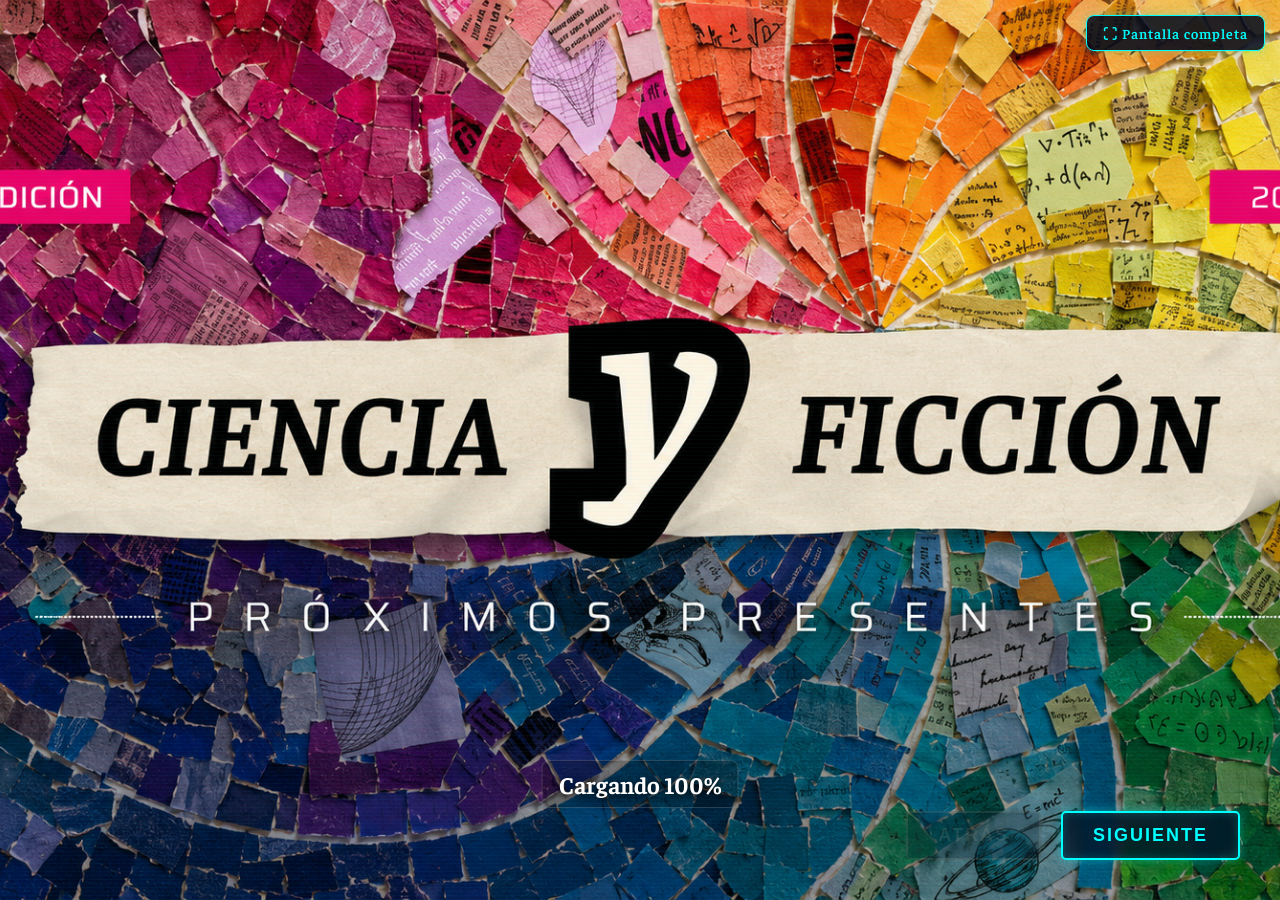
==== desktop.html @ e2fabf8a "Improve timer labels and resize posta signs" ====
﻿<!DOCTYPE html>
<html lang="es">
<head>
    <meta charset="UTF-8">
    <meta name="viewport" content="width=device-width, initial-scale=1.0">
    <title>EL CAMINO DE LA INVESTIGACIÓN — ESCRITORIO</title>
    <link rel="preconnect" href="https://unpkg.com" crossorigin>
    <link rel="preconnect" href="https://cdnjs.cloudflare.com" crossorigin>
    <link rel="preconnect" href="https://server.arcgisonline.com" crossorigin>
    <link rel="stylesheet" href="style.css?v=38">
    <link rel="preload" as="image" href="CIENCIA Y FICCION.png" fetchpriority="high">
    <link rel="preload" as="image" href="EL CAMINO DE LA INVESTIGACION-TITULO.png">
    <link rel="preload" as="image" href="ASPAS FERIA.svg">
    <link rel="preload" as="image" href="colectivo_animado.gif">
    <link rel="preload" as="image" href="assets/feria-fondo.jpg">
    <link rel="preload" as="image" href="assets/posta2-slides/slide-01.webp">
    <link rel="prefetch" as="image" href="tren_animado.gif">
    <link rel="prefetch" as="image" href="posta2.gif">
    <link rel="preload" as="fetch" href="SAN MARTIN LOCALIDADES.geojson" crossorigin>
    <link href="https://unpkg.com/maplibre-gl@4.7.1/dist/maplibre-gl.css" rel="stylesheet" />
</head>
<body>
    <div id="screen-1" class="screen active"><div class="sci-fi-container"><img src="CIENCIA Y FICCION.png" alt="Ciencia y Ficción" class="cover-image sci-fi-glow"><div class="hologram-overlay"></div><div id="preload-status" class="preload-status">Cargando 0%</div></div><div class="nav-controls"><button id="btn-prev-1" class="nav-btn btn-back disabled">Atrás</button><button id="btn-next-1" class="nav-btn btn-next">Siguiente</button></div></div>
    <div id="screen-2" class="screen"><div id="roll-wrapper" class="roll-up-wrapper"><div class="layout-container"><div class="image-box"><img src="El camino de la investigación.png" alt="Mapa Interno" class="inner-map-image"></div><div class="text-box sci-fi-panel"><p>Te proponemos un recorrido interactivo por este mapa con postas para acompañarlas/os a la próxima edición de la Feria</p></div></div></div><div class="nav-controls"><button id="btn-prev-2" class="nav-btn btn-back">Atrás</button><button id="btn-next-2" class="nav-btn btn-next">Siguiente</button></div></div>
    <div id="screen-3" class="screen"><div id="map"></div><div class="map-hud"><img src="EL CAMINO DE LA INVESTIGACION-TITULO.png" alt="Título" class="hud-title"><div id="dest-ui" class="dest-ui">Viajando a: <span id="dest-text"></span></div><div id="inter-posta-text" class="inter-posta-text">En esta posta nos preguntamos: ¿qué tema nos interesa? ¿cuál nos motiva? ¿qué nos da intriga o llama la atención? ¿qué queremos saber?</div><div id="embedded-modal" class="hidden"><button id="btn-close-modal">X Cerrar</button><h2 id="modal-title" style="margin-top: 10px;">Información de Posta</h2><div id="modal-body">Este es el contenido de la posta.</div></div><div class="hud-timer-container"><img src="ASPAS FERIA.svg" alt="Aspas" class="hud-aspas"><div class="hud-timer"><div class="timer-label">Faltan:</div><div class="timer-countdown" id="countdown-timer"><div class="time-block"><span class="t-red">00</span><div class="time-sub">DÍAS</div></div><span class="colon">:</span><div class="time-block"><span class="t-blue">00</span><div class="time-sub">HORAS</div></div><span class="colon">:</span><div class="time-block"><span class="t-green">00</span><div class="time-sub">MINS</div></div></div><div class="timer-target">para Octubre</div></div></div></div><div id="locality-name-display" class="locality-name-display"></div><button id="btn-show-restart" class="restart-trigger-btn hidden">↺ Reiniciar</button><div id="restart-panel" class="restart-panel hidden"><div class="restart-inner"><h2 class="restart-title">🎉 ¡Llegaste a las Conclusiones!</h2><button id="btn-restart-journey" class="nav-btn restart-main-btn">↺ Reiniciar viaje desde Posta 1</button><div class="restart-divider">— o revisitar una posta anterior —</div><div class="restart-postas-grid" id="restart-postas-grid"></div></div></div><div id="posta-black-screen" class="posta-black-screen"><h1 id="posta-black-title">Título</h1><p>Espacio para cargar información de la posta...</p></div><div class="nav-controls map-nav" style="z-index: 1000; display: flex; gap: 10px; align-items: center;"><button id="btn-edit-train" class="nav-btn" style="display:none;">Editar Tren</button><button id="btn-edit-depot" class="nav-btn" style="display:none;">Editar Depósito</button><button id="btn-prev-3" class="nav-btn btn-back">Atrás</button><button id="btn-skip-3" class="nav-btn btn-skip" style="background: linear-gradient(45deg, #0f0, #00a);">Saltar posta</button><button id="btn-next-3" class="nav-btn btn-next">Siguiente</button></div></div>
    <div id="bus-editor-overlay" class="hidden"><div class="editor-panel"><h2>Editor de Colectivo</h2><div class="editor-controls"><label>Tamaño del Colectivo: <span id="bus-size-val">250px</span></label><input type="range" id="bus-size" min="50" max="800" value="120"><label>Rotación del Colectivo: <span id="bus-rot-val">0°</span></label><input type="range" id="bus-rot" min="-180" max="180" value="0"></div><div class="editor-canvas-container"><div id="editor-canvas-bus"><img src="COLECTIVO FERIA-anverso.png" id="editor-bus-img" style="width:100%; height:auto;"></div></div><div class="editor-buttons"><button id="btn-save-bus" class="nav-btn">Guardar</button><button id="btn-cancel-bus" class="nav-btn btn-back">Cancelar</button></div></div></div>
    <div id="depot-editor-overlay" class="hidden" style="position:absolute;top:0;left:0;width:100vw;height:100vh;background:rgba(0,0,0,.8);z-index:9999;align-items:center;justify-content:center;"><div class="editor-panel" style="background:#222;border-radius:10px;padding:20px;border:2px solid #0ff;color:white;width:350px;"><h2>Editor Depósito</h2><div class="editor-controls" style="display:flex;flex-direction:column;gap:15px;margin-top:15px;"><label>Tamaño: <span id="depot-size-val">960px</span></label><input type="range" id="depot-size" min="100" max="2000" value="960"><label>Offset X: <span id="depot-offx-val">0px</span></label><input type="range" id="depot-offx" min="-1000" max="1000" value="0"><label>Offset Y: <span id="depot-offy-val">0px</span></label><input type="range" id="depot-offy" min="-1000" max="1000" value="0"></div><button id="btn-save-depot" class="nav-btn" style="background:#0f0;color:black;font-weight:bold;width:100%;margin-top:20px;">Guardar y Cerrar</button></div></div>
    <div id="train-editor-overlay" class="hidden"><div class="editor-panel"><h2>Editor de Tren</h2><div class="editor-controls"><label>Tamaño del Tren: <span id="train-size-val">250px</span></label><input type="range" id="train-size" min="100" max="1000" value="250"><label>Rotación del Tren: <span id="train-rot-val">0°</span></label><input type="range" id="train-rot" min="-180" max="180" value="0"><p style="font-size:12px;margin-top:10px;color:#ccc;">* Arrastra las 3 aspas de colores para ubicarlas en las ruedas.</p></div><div class="editor-canvas-container"><div id="editor-canvas"><img src="tren_transparente.png" id="editor-train-img"><div class="draggable-wheel" id="wheel-1"><img src="ASPAS FERIA.svg" class="spin-wheel"></div><div class="draggable-wheel" id="wheel-2"><img src="ASPAS FERIA.svg" class="spin-wheel"></div><div class="draggable-wheel" id="wheel-3"><img src="ASPAS FERIA.svg" class="spin-wheel"></div></div></div><div class="editor-buttons" style="display:none;"><button id="btn-save-train" class="nav-btn">Guardar</button><button id="btn-cancel-train" class="nav-btn btn-back">Cancelar</button></div><button id="btn-close-train-editor" class="nav-btn" style="width:100%;margin-top:15px;background:linear-gradient(45deg,#0ff,#00f);">✕ Cerrar y guardar</button></div></div>
    <button id="btn-fullscreen" onclick="(function(){if(!document.fullscreenElement)document.documentElement.requestFullscreen().catch(()=>{});else document.exitFullscreen();})()">⛶ Pantalla completa</button>
    <script src="https://unpkg.com/maplibre-gl@4.7.1/dist/maplibre-gl.js"></script><script src="https://unpkg.com/three@0.147.0/build/three.min.js"></script><script src="https://unpkg.com/three@0.147.0/examples/js/loaders/GLTFLoader.js"></script><script src="https://unpkg.com/@turf/turf@6/turf.min.js"></script><script src="https://cdnjs.cloudflare.com/ajax/libs/proj4js/2.9.0/proj4.js"></script><script src="data.js?v=36"></script><script src="localidades-san-martin-shp.js?v=36"></script><script src="script.js?v=38"></script><script src="experience-fixes.js?v=4"></script><script src="magic-bus-trail.js?v=1"></script>
</body>
</html>
---- style.css ----
@font-face {
    font-family: 'Faustina';
    src: url('fonts/Faustina-VariableFont_wght.ttf') format('truetype');
    font-weight: 100 900;
    font-style: normal;
}
@font-face {
    font-family: 'Faustina';
    src: url('fonts/Faustina-Italic-VariableFont_wght.ttf') format('truetype');
    font-weight: 100 900;
    font-style: italic;
}

* {
    margin: 0;
    padding: 0;
    box-sizing: border-box;
}

body, html {
    width: 100%;
    height: 100%;
    overflow: hidden;
    font-family: 'Faustina', 'Inter', sans-serif;
    background-color: #050510; /* Deeper sci-fi dark */
}

/* Base Screen */
.screen {
    position: absolute;
    top: 0;
    left: 0;
    width: 100%;
    height: 100%;
    display: flex;
    flex-direction: column;
    align-items: center;
    justify-content: center;
    opacity: 0;
    pointer-events: none;
    z-index: 0;
}
.screen.active { opacity: 1; pointer-events: auto; z-index: 10; }
.screen.under { opacity: 1; pointer-events: none; z-index: 5; }

/* Sci-Fi Container & Effects */
.sci-fi-container {
    position: relative;
    width: 100vw;
    height: 100vh;
    display: flex;
    justify-content: center;
    align-items: center;
    overflow: hidden;
}

.cover-image {
    width: 100%;
    height: 100%;
    object-fit: cover;
    z-index: 1;
}

/* Hologram scanline effect */
.hologram-overlay {
    position: absolute;
    top: 0;
    left: 0;
    width: 100%;
    height: 100%;
    background: repeating-linear-gradient(
        0deg,
        rgba(0, 255, 255, 0.03),
        rgba(0, 255, 255, 0.03) 1px,
        transparent 1px,
        transparent 4px
    );
    z-index: 2;
    pointer-events: none;
}

.preload-status {
    position: absolute;
    left: 50%;
    bottom: 92px;
    transform: translateX(-50%);
    z-index: 4;
    color: #fff;
    font-family: 'Faustina', sans-serif;
    font-size: clamp(16px, 2.2vw, 24px);
    font-weight: 700;
    letter-spacing: 0;
    text-shadow: 0 2px 8px rgba(0,0,0,0.9);
    background: rgba(0,0,0,0.35);
    border: 1px solid rgba(255,255,255,0.22);
    border-radius: 8px;
    padding: 8px 16px;
    pointer-events: none;
}
.preload-status.complete {
    background: rgba(0,0,0,0.22);
    border-color: rgba(255,255,255,0.15);
}

/* Improved Glow Animation for Cover */
.sci-fi-glow {
    animation: cinematicGlow 4s infinite alternate ease-in-out;
}
@keyframes cinematicGlow {
    0% { filter: brightness(1) drop-shadow(0 0 10px rgba(0, 255, 255, 0.2)); transform: scale(1); }
    50% { filter: brightness(1.2) drop-shadow(0 0 30px rgba(0, 255, 255, 0.6)); }
    100% { filter: brightness(1.1) drop-shadow(0 0 50px rgba(255, 0, 255, 0.8)); transform: scale(1.02); }
}

/* Nav Controls */
.nav-controls {
    position: absolute;
    bottom: 40px;
    right: 40px;
    z-index: 100;
    display: flex;
    gap: 20px;
}
.map-nav {
    bottom: 20px;
    right: 20px;
}

.nav-btn {
    padding: 12px 30px;
    font-size: 18px;
    font-weight: 700;
    color: #0ff;
    background: rgba(0, 20, 40, 0.8);
    border: 2px solid #0ff;
    border-radius: 5px;
    cursor: pointer;
    transition: all 0.3s ease;
    text-transform: uppercase;
    letter-spacing: 2px;
    box-shadow: 0 0 10px rgba(0,255,255,0.4), inset 0 0 10px rgba(0,255,255,0.2);
    backdrop-filter: blur(5px);
}
.nav-btn:hover:not(.disabled) {
    background: rgba(0, 255, 255, 0.2);
    color: #fff;
    box-shadow: 0 0 20px rgba(0,255,255,0.8), inset 0 0 20px rgba(0,255,255,0.5);
    transform: scale(1.05);
}
.nav-btn.disabled {
    opacity: 0.3;
    cursor: not-allowed;
    pointer-events: none;
    border-color: #555;
    color: #555;
    box-shadow: none;
}

/* Screen 2 Layout */
#screen-2 {
    background: #020306;
    overflow: hidden;
}
#screen-2::before {
    content: '';
    position: absolute;
    inset: 0;
    background:
        linear-gradient(rgba(0,0,0,0.58), rgba(0,0,0,0.68)),
        url('assets/feria-fondo.jpg') center / cover no-repeat;
    opacity: 0.88;
    z-index: 0;
}
.layout-container {
    position: relative;
    z-index: 1;
    width: 100%;
    height: 100%;
    display: flex;
    align-items: center;
    justify-content: center;
    background: radial-gradient(circle at center, rgba(26,26,46,0.42) 0%, rgba(0,0,0,0.48) 100%);
    padding: 60px;
    gap: 50px;
}
.image-box {
    flex: 2;
    height: 90%;
    display: flex;
    justify-content: center;
    align-items: center;
}
.inner-map-image {
    max-width: 100%;
    max-height: 100%;
    object-fit: contain;
    border-radius: 10px;
    box-shadow: 0 0 40px rgba(0, 255, 255, 0.15);
}
.text-box {
    flex: 1;
    padding: 50px 40px;
    font-size: 32px;
    color: #e0f7fa;
    line-height: 1.6;
    text-align: left;
    font-weight: 300;
}
.sci-fi-panel {
    background: rgba(0, 30, 60, 0.6);
    border: 1px solid rgba(0, 255, 255, 0.3);
    border-radius: 15px;
    box-shadow: inset 0 0 30px rgba(0,255,255,0.1), 0 15px 40px rgba(0,0,0,0.8);
    backdrop-filter: blur(15px);
    position: relative;
}
.sci-fi-panel::before {
    content: '';
    position: absolute;
    top: -2px; left: -2px;
    width: 30px; height: 30px;
    border-top: 3px solid #0ff;
    border-left: 3px solid #0ff;
}
.sci-fi-panel::after {
    content: '';
    position: absolute;
    bottom: -2px; right: -2px;
    width: 30px; height: 30px;
    border-bottom: 3px solid #0ff;
    border-right: 3px solid #0ff;
}

/* Clean diagonal wipe using polygon */
.roll-up-wrapper {
    position: absolute;
    top: 0; left: 0;
    width: 100%; height: 100%;
    z-index: 20;
    clip-path: polygon(0 0, 100% 0, 100% 100%, 0 100%);
    transition: clip-path 2.5s cubic-bezier(0.7, 0, 0.1, 1);
}
.rolling {
    clip-path: polygon(0 0, 0 0, 100% 0, 0 0); /* Folds up to top left */
}

/* Map & HUD */
#map {
    width: 100%;
    height: 100%;
    position: relative;
    z-index: 1;
}

#locality-boundary-overlay {
    position: absolute;
    inset: 0;
    width: 100%;
    height: 100%;
    z-index: 3;
    pointer-events: none;
}

.locality-boundary-fill {
    fill-opacity: 0.09;
    stroke-width: 1.2;
    stroke-linejoin: round;
    stroke-linecap: round;
    vector-effect: non-scaling-stroke;
    transition: fill-opacity 0.18s ease, stroke-width 0.18s ease;
}

.locality-boundary-outline {
    fill: none;
    stroke-width: 4.5;
    stroke-linejoin: round;
    stroke-linecap: round;
    stroke-opacity: 0.58;
    vector-effect: non-scaling-stroke;
    transition: stroke-width 0.18s ease, stroke-opacity 0.18s ease;
}

.locality-boundary-fill.active {
    fill-opacity: 0.17;
    stroke-width: 2;
}

.locality-boundary-outline.active {
    stroke-width: 8;
    stroke-opacity: 0.82;
}
.map-hud {
    position: absolute;
    top: 0;
    left: 0;
    width: 100%;
    height: 100%;
    z-index: 50;
    pointer-events: none; /* Let clicks pass through except on Draggable elements */
}

.maplibregl-marker {
    z-index: 80 !important;
}

.maplibregl-marker.vehicle-marker {
    z-index: 5000 !important;
}

.maplibregl-marker.depot-marker {
    z-index: 7000 !important;
}

.maplibregl-marker.rail-sign-marker {
    z-index: 160 !important;
}

/* Draggable HUD Elements */
.hud-title {
    position: absolute;
    top: 15px;
    left: 30%;
    width: 30vw;
    max-width: 520px;
    min-width: 180px;
    height: auto;
    object-fit: contain;
    filter: drop-shadow(0 10px 25px rgba(0,0,0,0.9));
    cursor: grab;
    pointer-events: auto;
}
.hud-title:active { cursor: grabbing; }

.hud-timer-container {
    position: absolute;
    bottom: 30px;
    right: 30px;
    display: flex;
    flex-direction: column;
    align-items: center;
    padding: 15px;
    padding-left: 100px; /* Space for absolute aspas */
    cursor: grab;
    pointer-events: auto;
    background: transparent;
    border: none;
    box-shadow: none;
    width: max-content;
}
.hud-timer-container:active { cursor: grabbing; }

.hud-counter-title {
    width: 360px;
    max-width: 32vw;
    margin-bottom: 8px;
    filter: drop-shadow(0 0 12px rgba(0, 212, 255, 0.85)) drop-shadow(0 0 24px rgba(255, 0, 255, 0.45));
    pointer-events: none;
}

.hud-aspas {
    position: absolute;
    left: -80px; /* Stick out to the left */
    width: 240px; /* Doubled size */
    height: 240px;
    animation: spin 3s linear infinite;
    filter: drop-shadow(0 0 15px rgba(0, 255, 255, 0.6));
    pointer-events: none;
}
@keyframes spin {
    100% { transform: rotate(360deg); }
}
.hud-timer {
    padding: 15px 35px;
    display: flex;
    flex-direction: column;
    align-items: center;
}
.timer-label, .timer-target {
    color: #0ff;
    font-size: 20px;
    font-weight: 800;
    text-transform: uppercase;
    letter-spacing: 3px;
    margin: 5px 0;
    text-shadow: 2px 2px 4px #000, -2px -2px 4px #000, 0 0 10px rgba(0,255,255,0.8);
}
.timer-countdown {
    font-size: 56px;
    font-weight: 900;
    font-family: 'Faustina', monospace;
    display: flex;
    gap: 5px;
    color: #fff;
}
.t-red { color: #ff3366; text-shadow: 2px 2px 4px rgba(0,0,0,0.4), -1px -1px 2px rgba(0,0,0,0.2); }
.t-blue { color: #00ccff; text-shadow: 2px 2px 4px rgba(0,0,0,0.4), -1px -1px 2px rgba(0,0,0,0.2); }
.t-green { color: #00ff66; text-shadow: 2px 2px 4px rgba(0,0,0,0.4), -1px -1px 2px rgba(0,0,0,0.2); }

/* Cyan Pin Marker for Postas */
.cyan-pin-marker {
    width: 30px;
    height: 40px;
    background: #00d4ff;
    border-radius: 50% 50% 50% 0;
    transform: rotate(-45deg);
    position: relative;
    box-shadow: -2px 2px 10px rgba(0,255,255,0.8);
    cursor: pointer;
}
.cyan-pin-marker::after {
    content: '';
    width: 14px;
    height: 14px;
    background: white;
    position: absolute;
    border-radius: 50%;
    top: 8px;
    left: 8px;
    box-shadow: inset 0 0 5px rgba(0,0,0,0.5);
}

/* UI Corners Destination Text */
.destination-ui {
    position: fixed;
    top: 20px;
    right: 20px;
    color: #0ff;
    font-size: 24px;
    font-weight: bold;
    text-shadow: 0 0 10px #0ff;
    z-index: 1000;
    pointer-events: none;
    display: none;
}
.destination-ui.active { display: block; }

/* Black Screen Close Button */
.btn-close {
    position: absolute;
    top: 30px;
    right: 30px;
    background: transparent;
    border: 2px solid #0ff;
    color: #0ff;
    font-size: 20px;
    padding: 10px 20px;
    border-radius: 5px;
    cursor: pointer;
    transition: all 0.2s ease;
}
.btn-close:hover {
    background: rgba(0,255,255,0.2);
    box-shadow: 0 0 15px #0ff;
}

/* Direction Arrow for Train */
.train-direction-arrow {
    font-size: 80px;
    color: #0ff;
    text-shadow: 0 0 20px #0ff;
    position: absolute;
    top: -120px;
    left: 50%;
    transform: translateX(-50%);
    pointer-events: none;
}

/* Adjuster Panel */
.adjuster-panel {
    position: absolute;
    bottom: 20px;
    left: 20px;
    z-index: 1000;
    padding: 15px 25px;
    pointer-events: auto;
    font-size: 14px;
    width: 250px;
}
.adjuster-panel h4 {
    color: #0ff;
    margin-bottom: 10px;
    font-weight: 600;
    text-transform: uppercase;
    letter-spacing: 1px;
}
.adj-row {
    display: flex;
    justify-content: space-between;
    align-items: center;
    margin-bottom: 10px;
}
.adj-row label {
    color: #fff;
    width: 65px;
}
.adj-row input {
    width: 100px;
}

/* Cartel Marker */
.cartel-marker {
    width: 300px;
    position: relative;
    pointer-events: none;
    /* Move up so the pole touches the ground coordinate */
    transform: translateY(-80px); 
}
/* The Pole (Pincho) */
.cartel-marker::after {
    content: '';
    position: absolute;
    bottom: -80px;
    left: 50%;
    transform: translateX(-50%);
    width: 6px;
    height: 80px;
    background: linear-gradient(to right, #666, #aaa, #333);
    border-radius: 3px;
    box-shadow: 0 0 10px rgba(0,0,0,0.8);
    z-index: -1;
}
.cartel-marker img {
    width: 100%;
    border: 4px solid #333;
    border-radius: 5px;
    box-shadow: 0 15px 30px rgba(0, 0, 0, 0.8), 0 0 15px rgba(0,255,255,0.3);
    background: #000;
}
.cartel-model {
    position: absolute;
    top: -120px; /* Float above the image */
    left: 50%;
    transform: translateX(-50%);
    width: 150px;
    height: 150px;
}

/* Magic Particles */
.magic-sparkle {
    position: absolute;
    width: 12px;
    height: 12px;
    border-radius: 50%;
    pointer-events: none;
    animation: sparkleFade 2s forwards ease-out;
    mix-blend-mode: screen;
    z-index: 99;
}
@keyframes sparkleFade {
    0% { transform: scale(0.5); opacity: 1; }
    50% { transform: scale(1.5); opacity: 0.8; }
    100% { transform: scale(0); opacity: 0; }
}

/* Confetti */
.confetti-particle {
    position: absolute;
    width: 8px;
    height: 15px;
    pointer-events: none;
    animation: confettiFall 2s forwards linear;
    z-index: 1000;
}
@keyframes confettiFall {
    0% { transform: translateY(-50px) rotate(0deg); opacity: 1; }
    100% { transform: translateY(150px) rotate(720deg); opacity: 0; }
}

/* Smoke Effect */
.smoke-effect {
    position: absolute;
    bottom: -15px;
    left: 50%;
    transform: translateX(-50%);
    width: 140px;
    height: 40px;
    background: radial-gradient(circle, rgba(60, 60, 60, 0.95) 0%, rgba(100, 100, 100, 0.8) 40%, rgba(150, 150, 150, 0) 70%);
    animation: smokeAnim 1.5s infinite ease-out;
    pointer-events: none;
    z-index: 10;
}
@keyframes smokeAnim {
    0% { transform: translateX(-50%) scale(0.8) translateY(0); opacity: 0.95; }
    100% { transform: translateX(-50%) scale(2) translateY(-20px); opacity: 0; }
}

/* Posta Screen Overlay */
.posta-screen {
    position: absolute;
    bottom: -90px;
    top: auto;
    left: 50%;
    transform: translateX(-50%) scale(0.35);
    background: rgba(0, 20, 40, 0.85);
    border: 2px solid #0ff;
    padding: 15px 25px;
    border-radius: 10px;
    color: #fff;
    font-size: 20px;
    font-weight: 700;
    white-space: nowrap;
    opacity: 0;
    pointer-events: auto;
    cursor: pointer;
    transition: all 0.4s cubic-bezier(0.175, 0.885, 0.32, 1.275);
    box-shadow: 0 0 20px rgba(0,255,255,0.5);
    backdrop-filter: blur(5px);
    z-index: 1500;
}
.posta-screen:hover {
    box-shadow: 0 0 40px rgba(0,255,255,1);
    transform: translateX(-50%) scale(0.77);
}
.posta-screen.visible {
    opacity: 1;
    transform: translateX(-50%) scale(0.7);
}
.posta-screen:focus-visible {
    outline: 3px solid #fff;
    outline-offset: 4px;
}
.posta-material-panel {
    width: min(100%, 900px);
    margin: auto;
    padding: clamp(24px, 5vw, 64px);
    border: 2px solid #0ff;
    border-radius: 18px;
    background: rgba(0, 30, 60, 0.88);
    box-shadow: 0 0 28px rgba(0, 255, 255, 0.35);
    align-self: center;
}
.posta-material-panel h3 {
    margin: 0 0 20px;
    color: #0ff;
    font-size: clamp(26px, 4vw, 52px);
}
.posta-material-panel p {
    margin: 0;
    font-size: clamp(20px, 2.6vw, 34px);
    line-height: 1.35;
}
.posta-screen::after {
    content: '';
    position: absolute;
    top: -10px;
    bottom: auto;
    left: 50%;
    transform: translateX(-50%);
    border-width: 10px 10px 0;
    border-style: solid;
    border-color: transparent transparent #0ff transparent;
}

/* Black Translucent Fullscreen Info Screen */
.posta-black-screen {
    position: fixed;
    top: 0; left: 0; width: 100vw; height: 100vh;
    background: rgba(0, 0, 0, 0.85);
    z-index: 2000;
    pointer-events: none;
    display: none;
    flex-direction: column;
    justify-content: center;
    align-items: center;
    color: white;
    backdrop-filter: blur(8px);
    opacity: 0;
    transition: opacity 0.5s ease;
}
.posta-black-screen.active {
    display: flex;
    opacity: 1;
    pointer-events: auto;
}
.posta-black-screen h1 {
    font-size: 50px;
    color: #0ff;
    text-shadow: 0 0 30px #0ff;
    margin-bottom: 20px;
}
.posta-black-screen p {
    font-size: 24px;
    color: #ccc;
}

/* Pinwheel Train */
.pinwheel-train {
    display: flex;
    align-items: center;
    gap: -10px;
    pointer-events: none;
    transform: translateY(-50%);
}
.pinwheel {
    animation: spin 1s linear infinite;
    filter: drop-shadow(0 0 10px rgba(0,255,255,0.8));
}
/* Emerge Animations */
.emerge-model {
    animation: emergeAnim 1.5s cubic-bezier(0.175, 0.885, 0.32, 1.275) forwards;
}
@keyframes emergeAnim {
    0% { transform: scale(0) translateY(50px); opacity: 0; }
    100% { transform: scale(1) translateY(0); opacity: 1; }
}

/* 3D Kite (Replaces Drone) */
.kite-3d {
    position: absolute;
    width: 150px;
    height: 150px;
    z-index: 100;
    transition: transform 3s cubic-bezier(0.4, 0, 0.2, 1);
    pointer-events: none;
    transform-style: preserve-3d;
    transform: translateY(-2000px) scale(0) rotateX(60deg) rotateZ(45deg);
}

.kite-body-wrapper {
    width: 100%; height: 100%;
    transform-style: preserve-3d;
    animation: kiteFloat 2.5s ease-in-out infinite alternate;
}

@keyframes kiteFloat {
    0% { transform: rotateY(-10deg) rotateZ(-3deg) translateY(0px) translateZ(20px); }
    100% { transform: rotateY(10deg) rotateZ(3deg) translateY(-10px) translateZ(40px); }
}

.kite-fabric {
    position: absolute;
    top: -25px; left: 0;
    width: 150px; height: 200px;
    background: linear-gradient(135deg, rgba(0, 255, 255, 0.85) 0%, rgba(255, 0, 255, 0.85) 100%);
    clip-path: polygon(50% 0%, 100% 30%, 50% 100%, 0% 30%);
    box-shadow: inset 0 0 20px rgba(255,255,255,0.6);
    backdrop-filter: blur(5px);
    border: 1px solid rgba(255,255,255,0.5);
    transform: translateZ(2px);
}

.kite-stick-v {
    position: absolute;
    top: -25px; left: 50%;
    width: 6px; height: 200px;
    background: linear-gradient(90deg, #111, #444, #111);
    transform: translateX(-50%) translateZ(4px);
    box-shadow: 2px 0 5px rgba(0,0,0,0.5);
    border-radius: 3px;
}

.kite-stick-h {
    position: absolute;
    top: 35px; left: 0;
    width: 150px; height: 6px;
    background: linear-gradient(0deg, #111, #444, #111);
    transform: translateY(-50%) translateZ(4px);
    box-shadow: 0 2px 5px rgba(0,0,0,0.5);
    border-radius: 3px;
}

.kite-pinwheel {
    position: absolute;
    top: 35px; left: 50%;
    width: 15%; height: auto; aspect-ratio: 1;
    transform: translate(-50%, -50%) translateZ(12px);
    animation: spin 1s linear infinite;
}
.kite-pinwheel img {
    width: 100%; height: 100%;
    filter: drop-shadow(0 0 10px #0ff);
}

.kite-tail {
    position: absolute;
    top: 165px;
    left: 50%;
    width: 4px;
    height: 120px;
    transform-origin: top center;
    animation: tailSway 1.5s ease-in-out infinite alternate;
    transform-style: preserve-3d;
}

@keyframes tailSway {
    0% { transform: translateX(-50%) rotateZ(-12deg) rotateX(15deg) translateZ(-5px); }
    100% { transform: translateX(-50%) rotateZ(12deg) rotateX(-15deg) translateZ(5px); }
}

.kite-string {
    position: absolute;
    width: 2px;
    height: 100%;
    background: rgba(255,255,255,0.8);
    left: 1px;
}

.kite-ribbon {
    position: absolute;
    width: 35px; height: 18px;
    clip-path: polygon(0 0, 100% 50%, 0 100%, 20% 50%);
    left: -16px;
    box-shadow: 0 0 5px rgba(0,0,0,0.5);
}

.ribbon-1 { top: 20px; background: #00ffff; animation: ribbonFlutter 0.2s infinite alternate; }
.ribbon-2 { top: 50px; background: #ff00ff; animation: ribbonFlutter 0.25s infinite alternate-reverse; }
.ribbon-3 { top: 80px; background: #ffff00; animation: ribbonFlutter 0.22s infinite alternate; }
.ribbon-4 { top: 110px; background: #00ff00; animation: ribbonFlutter 0.28s infinite alternate-reverse; }

@keyframes ribbonFlutter {
    0% { transform: rotateX(0deg) scale(1); }
    100% { transform: rotateX(60deg) scale(0.8); }
}

.train-image { width: 120px; height: auto; filter: drop-shadow(0 10px 10px rgba(0,0,0,0.8)); transform: translateY(-50%) rotate(-90deg); }

/* Train Editor */
#train-editor-overlay, #bus-editor-overlay { position: fixed; top: 0; left: 0; width: 100%; height: 100%; background: rgba(0,0,0,0.8); z-index: 9999; display: flex; justify-content: center; align-items: center; }
#train-editor-overlay.hidden, #bus-editor-overlay.hidden, #depot-editor-overlay.hidden { display: none; }
.editor-panel { background: #1a1a1a; border: 2px solid #0ff; padding: 20px; border-radius: 10px; width: 90%; max-width: 800px; max-height: 90vh; overflow-y: auto; color: white; display: flex; flex-direction: column; gap: 15px; }
.editor-canvas-container { width: 100%; height: 400px; background: #333; position: relative; overflow: hidden; border: 1px solid #555; display: flex; justify-content: center; align-items: center; }
#editor-canvas { position: relative; }
#editor-train-img { width: 250px; height: auto; transform: rotate(-90deg); transform-origin: center center; }
.draggable-wheel { position: absolute; width: 15%; height: auto; aspect-ratio: 1; cursor: grab; transform: translate(-50%, -50%); z-index: 10; }
.draggable-wheel:active { cursor: grabbing; }
.spin-wheel { width: 100%; height: 100%; animation: spin 0.38s linear infinite; }
.editor-controls { display: flex; flex-direction: column; gap: 10px; }
.editor-controls label { font-weight: bold; }
.editor-buttons { display: flex; gap: 10px; justify-content: flex-end; }

/* Bus Image */
.bus-image { width: 120px; height: auto; transform: translateY(-50%) rotate(0deg); filter: drop-shadow(0 10px 20px rgba(0,0,0,0.5)); z-index: 100; position: absolute; }

/* Posta Labels Phase 0 */
.posta-label { background: rgba(0, 30, 60, 0.85); color: #0ff; padding: 5px 12px; border: 1px solid #0ff; border-radius: 8px; font-family: 'Faustina', sans-serif; font-size: 14px; text-shadow: 0 0 5px #0ff; white-space: nowrap; box-shadow: 0 0 10px rgba(0,255,255,0.4); pointer-events: none; opacity: 0; transition: opacity 0.5s; transform: translateY(-30px); }
.posta-label.visible { opacity: 1; }

/* Posta 1 GIF */
.posta1-gif { width: 450px; pointer-events: none; opacity: 0; transition: opacity 0.5s; }
.posta1-gif.visible { opacity: 1; }
/* Locality GIFs (Miguelete, San Martín, etc.) — mismo tamaño que posta1-gif */
.locality-gif { width: 450px; }

/* Locality name overlay — pequeño, izquierda */
.locality-name-display {
    position: fixed;
    bottom: 80px;
    left: 20px;
    font-size: 18px;
    font-weight: 700;
    font-family: 'Faustina', sans-serif;
    color: #fff;
    text-shadow: 0 0 10px #ff00ff, 1px 1px 3px #000;
    background: rgba(0,0,0,0.55);
    border-left: 3px solid #ff00ff;
    padding: 5px 12px;
    border-radius: 0 6px 6px 0;
    z-index: 500;
    opacity: 0;
    transition: opacity 0.5s;
    pointer-events: none;
    text-transform: uppercase;
    letter-spacing: 2px;
    white-space: nowrap;
}
.locality-name-display.visible { opacity: 1; }

/* Botón trigger de reinicio (aparece al llegar a Posta 9) */
.restart-trigger-btn {
    position: fixed;
    bottom: 80px;
    right: 20px;
    z-index: 7000;
    padding: 12px 20px;
    background: linear-gradient(45deg, #0ff, #00c);
    color: #fff;
    font-family: 'Faustina', sans-serif;
    font-size: 16px;
    font-weight: 700;
    border: 2px solid #0ff;
    border-radius: 12px;
    cursor: pointer;
    box-shadow: 0 0 20px rgba(0,255,255,0.5);
    transition: transform 0.2s, box-shadow 0.2s;
}
.restart-trigger-btn:hover {
    transform: scale(1.07);
    box-shadow: 0 0 35px rgba(0,255,255,0.8);
}
.restart-trigger-btn.hidden { display: none; }
.restart-trigger-btn.celebrate {
    animation: restartCelebrate 0.8s ease-in-out infinite alternate;
    background: linear-gradient(45deg, #ff0055, #ffdd00, #00ffaa, #00aaff);
    border-color: #fff;
}

@keyframes restartCelebrate {
    from { transform: scale(1); box-shadow: 0 0 20px rgba(255,255,255,0.55), 0 0 35px rgba(0,255,255,0.8); }
    to { transform: scale(1.16); box-shadow: 0 0 38px rgba(255,255,255,0.9), 0 0 70px rgba(255,0,100,0.9); }
}

/* Panel de reinicio (Posta 9) */
.restart-panel {
    position: fixed;
    top: 0; left: 0;
    width: 100%; height: 100%;
    background: rgba(0, 0, 20, 0.88);
    z-index: 8000;
    display: flex;
    align-items: center;
    justify-content: center;
}
.restart-panel.hidden { display: none; }
.restart-inner {
    background: rgba(0, 15, 35, 0.97);
    border: 2px solid #0ff;
    border-radius: 20px;
    padding: 40px 50px;
    max-width: 680px;
    width: 92%;
    text-align: center;
    box-shadow: 0 0 60px rgba(0,255,255,0.25);
}
.restart-title {
    font-family: 'Faustina', sans-serif;
    color: #0ff;
    font-size: 26px;
    margin: 0 0 25px;
    text-shadow: 0 0 20px #0ff;
}
.restart-main-btn {
    font-size: 18px !important;
    padding: 14px 28px !important;
    background: linear-gradient(45deg, #0ff, #00c) !important;
    color: #fff !important;
    border-radius: 10px !important;
    display: inline-block;
    margin-bottom: 5px;
}
.restart-divider {
    color: #556;
    font-size: 13px;
    margin: 18px 0 14px;
    font-family: 'Faustina', sans-serif;
    letter-spacing: 2px;
}
.restart-postas-grid {
    display: grid;
    grid-template-columns: repeat(4, 1fr);
    gap: 8px;
}
.restart-posta-btn {
    padding: 10px 6px;
    background: rgba(0, 40, 80, 0.8);
    border: 1px solid #0ff;
    border-radius: 8px;
    color: #0ff;
    cursor: pointer;
    font-family: 'Faustina', sans-serif;
    font-size: 11px;
    transition: background 0.2s, box-shadow 0.2s;
}
.restart-posta-btn:hover {
    background: rgba(0, 80, 160, 0.9);
    box-shadow: 0 0 12px #0ff;
}

/* Full-screen confetti fall animation */
@keyframes confettiFall {
    0%   { opacity: 1; transform: translateY(0)    rotate(0deg)   scale(1); }
    100% { opacity: 0; transform: translateY(80px) rotate(540deg) scale(0.4); }
}

/* Inter-posta Text Box */
.inter-posta-text { position: absolute; bottom: 5%; left: 50%; transform: translateX(-50%); width: 80%; text-align: center; background: rgba(10, 10, 10, 0.9); border: 2px solid #0ff; border-radius: 15px; padding: 20px; color: #fff; font-family: 'Faustina', sans-serif; font-size: 24px; box-shadow: 0 0 20px rgba(0,255,255,0.5); z-index: 60; opacity: 0; transition: opacity 0.5s, bottom 0.5s; pointer-events: none; }
.inter-posta-text.visible { opacity: 1; bottom: 10%; }

/* Embedded Modal — ocupa casi todo el viewport para que las placas no se corten */
#embedded-modal { position: fixed; top: 8px; left: 8px; right: 8px; bottom: 8px; width: auto; height: auto; max-width: none; max-height: none; transform: none; background: rgba(8, 12, 18, 0.98); border: 2px solid rgba(255,255,255,0.85); border-radius: 8px; z-index: 12000; display: flex; flex-direction: column; padding: 8px 10px 10px; color: white; font-family: 'Faustina', Orbitron, sans-serif; box-shadow: 0 0 50px rgba(255,255,255,0.28); pointer-events: auto; overflow: hidden; }
#embedded-modal.hidden { display: none; }
#btn-close-modal { position: absolute; top: 8px; right: 8px; z-index: 3; background: #ff0044; color: white; border: none; padding: 5px 10px; cursor: pointer; border-radius: 7px; font-size: 13px; font-weight: bold; font-family: 'Faustina', sans-serif; }
#btn-close-modal:hover { background: #ff3366; box-shadow: 0 0 15px #ff0044; }
#modal-title { flex: 0 0 auto; font-size: clamp(16px, 1.75vw, 26px); line-height: 1.05; margin: 2px 104px 6px 0 !important; min-height: 28px; }
#modal-body { margin-top: 0; font-family: 'Faustina', sans-serif; font-size: 18px; overflow: hidden; flex: 1 1 auto; min-height: 0; display: flex; }
.slide-viewer {
    width: 100%;
    height: 100%;
    display: grid;
    grid-template-rows: minmax(0, 1fr) 18px;
    gap: 4px;
    min-height: 0;
}
.slide-stage {
    position: relative;
    min-height: 0;
    display: flex;
    align-items: center;
    justify-content: center;
    background: #05070c;
    border: 1px solid rgba(255,255,255,0.16);
    border-radius: 8px;
    overflow: hidden;
    padding: 4px 50px;
}
.slide-stage img {
    max-width: 100%;
    max-height: 100%;
    width: auto;
    height: auto;
    object-fit: contain;
    display: block;
}
.slide-footer {
    display: flex;
    align-items: center;
    justify-content: center;
    color: rgba(255,255,255,0.72);
    font-size: 13px;
    line-height: 1.2;
}
.slide-nav-btn {
    position: absolute;
    top: 50%;
    transform: translateY(-50%);
    z-index: 2;
    width: 32px;
    height: 44px;
    border: 1px solid rgba(255,255,255,0.5);
    border-radius: 6px;
    background: rgba(0, 12, 22, 0.72);
    color: #fff;
    font-size: 24px;
    font-weight: 800;
    line-height: 1;
    cursor: pointer;
    box-shadow: 0 0 14px rgba(0,0,0,0.45);
}
.slide-nav-btn:hover {
    background: rgba(0, 150, 180, 0.82);
}
.slide-nav-btn:disabled {
    opacity: 0.25;
    cursor: default;
}
.slide-prev { left: 8px; }
.slide-next { right: 8px; }

/* Botón de pantalla completa */
#btn-fullscreen {
    position: fixed;
    top: 15px;
    right: 15px;
    z-index: 9999;
    padding: 8px 16px;
    background: rgba(0, 10, 30, 0.85);
    color: #0ff;
    border: 1px solid #0ff;
    border-radius: 8px;
    cursor: pointer;
    font-family: 'Faustina', sans-serif;
    font-size: 14px;
    font-weight: 600;
    letter-spacing: 1px;
    transition: background 0.2s, box-shadow 0.2s;
    box-shadow: 0 0 10px rgba(0,255,255,0.3);
}
#btn-fullscreen:hover { background: rgba(0,40,80,0.9); box-shadow: 0 0 20px rgba(0,255,255,0.7); }

.time-block { display: flex; flex-direction: column; align-items: center; }
.time-sub { font-size: 17px; color: #fff; text-shadow: 2px 2px 4px #000, -2px -2px 4px #000, 0 0 5px rgba(255,255,255,0.55); margin-top: -5px; font-family: 'Faustina', sans-serif; letter-spacing: 2px; font-weight: 900; }
.colon { color: #fff; text-shadow: 2px 2px 4px #000, -2px -2px 4px #000; margin: 0 5px; }
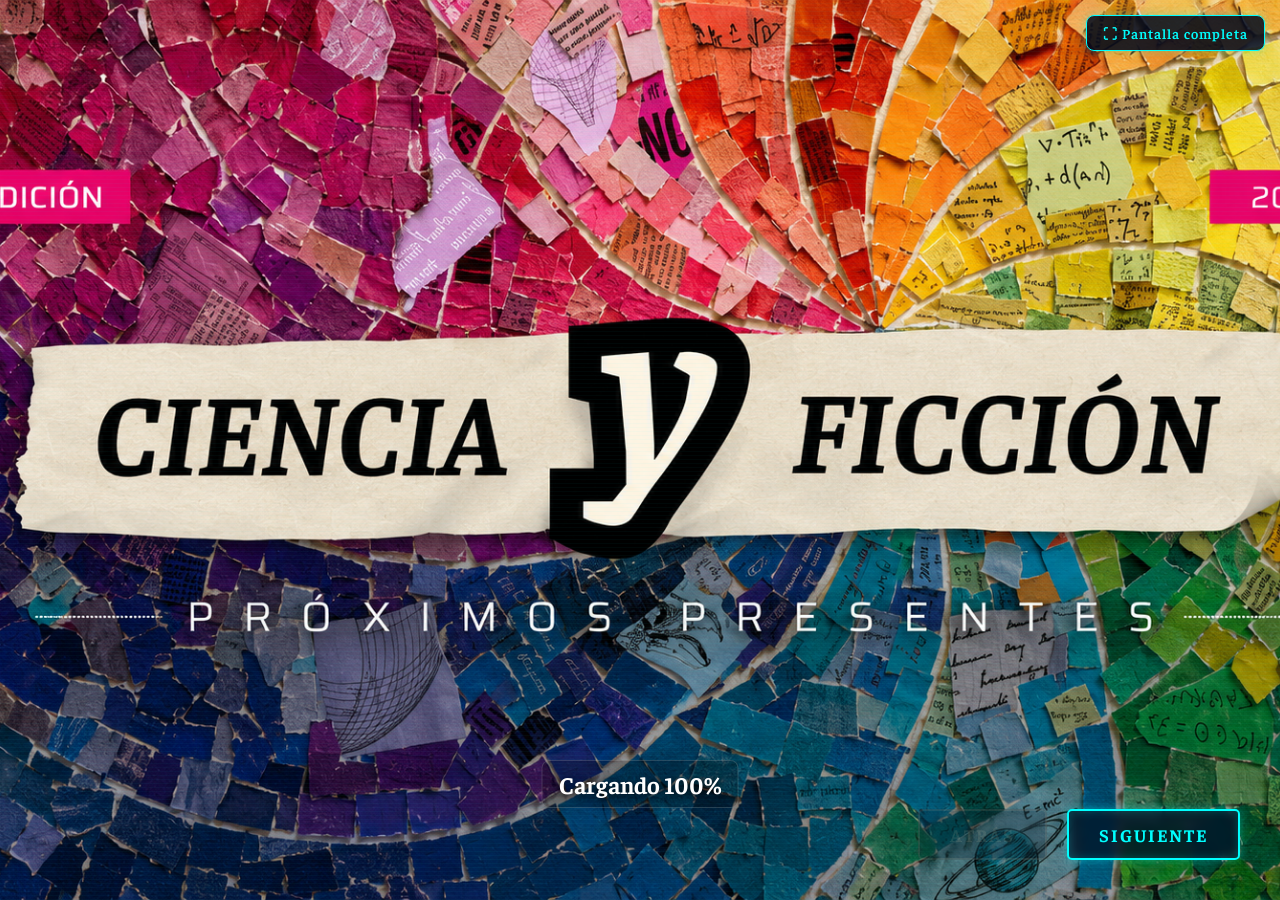
==== commit 30144cf1: "Improve route UI and vehicle animation playback" ====
--- a/desktop.html
+++ b/desktop.html
@@ -7,7 +7,7 @@
     <link rel="preconnect" href="https://unpkg.com" crossorigin>
     <link rel="preconnect" href="https://cdnjs.cloudflare.com" crossorigin>
     <link rel="preconnect" href="https://server.arcgisonline.com" crossorigin>
-    <link rel="stylesheet" href="style.css?v=38">
+    <link rel="stylesheet" href="style.css?v=39">
     <link rel="preload" as="image" href="CIENCIA Y FICCION.png" fetchpriority="high">
     <link rel="preload" as="image" href="EL CAMINO DE LA INVESTIGACION-TITULO.png">
     <link rel="preload" as="image" href="ASPAS FERIA.svg">
@@ -27,6 +27,6 @@
     <div id="depot-editor-overlay" class="hidden" style="position:absolute;top:0;left:0;width:100vw;height:100vh;background:rgba(0,0,0,.8);z-index:9999;align-items:center;justify-content:center;"><div class="editor-panel" style="background:#222;border-radius:10px;padding:20px;border:2px solid #0ff;color:white;width:350px;"><h2>Editor Depósito</h2><div class="editor-controls" style="display:flex;flex-direction:column;gap:15px;margin-top:15px;"><label>Tamaño: <span id="depot-size-val">960px</span></label><input type="range" id="depot-size" min="100" max="2000" value="960"><label>Offset X: <span id="depot-offx-val">0px</span></label><input type="range" id="depot-offx" min="-1000" max="1000" value="0"><label>Offset Y: <span id="depot-offy-val">0px</span></label><input type="range" id="depot-offy" min="-1000" max="1000" value="0"></div><button id="btn-save-depot" class="nav-btn" style="background:#0f0;color:black;font-weight:bold;width:100%;margin-top:20px;">Guardar y Cerrar</button></div></div>
     <div id="train-editor-overlay" class="hidden"><div class="editor-panel"><h2>Editor de Tren</h2><div class="editor-controls"><label>Tamaño del Tren: <span id="train-size-val">250px</span></label><input type="range" id="train-size" min="100" max="1000" value="250"><label>Rotación del Tren: <span id="train-rot-val">0°</span></label><input type="range" id="train-rot" min="-180" max="180" value="0"><p style="font-size:12px;margin-top:10px;color:#ccc;">* Arrastra las 3 aspas de colores para ubicarlas en las ruedas.</p></div><div class="editor-canvas-container"><div id="editor-canvas"><img src="tren_transparente.png" id="editor-train-img"><div class="draggable-wheel" id="wheel-1"><img src="ASPAS FERIA.svg" class="spin-wheel"></div><div class="draggable-wheel" id="wheel-2"><img src="ASPAS FERIA.svg" class="spin-wheel"></div><div class="draggable-wheel" id="wheel-3"><img src="ASPAS FERIA.svg" class="spin-wheel"></div></div></div><div class="editor-buttons" style="display:none;"><button id="btn-save-train" class="nav-btn">Guardar</button><button id="btn-cancel-train" class="nav-btn btn-back">Cancelar</button></div><button id="btn-close-train-editor" class="nav-btn" style="width:100%;margin-top:15px;background:linear-gradient(45deg,#0ff,#00f);">✕ Cerrar y guardar</button></div></div>
     <button id="btn-fullscreen" onclick="(function(){if(!document.fullscreenElement)document.documentElement.requestFullscreen().catch(()=>{});else document.exitFullscreen();})()">⛶ Pantalla completa</button>
-    <script src="https://unpkg.com/maplibre-gl@4.7.1/dist/maplibre-gl.js"></script><script src="https://unpkg.com/three@0.147.0/build/three.min.js"></script><script src="https://unpkg.com/three@0.147.0/examples/js/loaders/GLTFLoader.js"></script><script src="https://unpkg.com/@turf/turf@6/turf.min.js"></script><script src="https://cdnjs.cloudflare.com/ajax/libs/proj4js/2.9.0/proj4.js"></script><script src="data.js?v=36"></script><script src="localidades-san-martin-shp.js?v=36"></script><script src="script.js?v=38"></script><script src="experience-fixes.js?v=4"></script><script src="magic-bus-trail.js?v=1"></script>
+    <script src="https://unpkg.com/maplibre-gl@4.7.1/dist/maplibre-gl.js"></script><script src="https://unpkg.com/three@0.147.0/build/three.min.js"></script><script src="https://unpkg.com/three@0.147.0/examples/js/loaders/GLTFLoader.js"></script><script src="https://unpkg.com/@turf/turf@6/turf.min.js"></script><script src="https://cdnjs.cloudflare.com/ajax/libs/proj4js/2.9.0/proj4.js"></script><script src="data.js?v=36"></script><script src="localidades-san-martin-shp.js?v=36"></script><script src="script.js?v=39"></script><script src="magic-bus-trail.js?v=2"></script>
 </body>
 </html>
--- a/style.css
+++ b/style.css
@@ -23,6 +23,16 @@
     overflow: hidden;
     font-family: 'Faustina', 'Inter', sans-serif;
     background-color: #050510; /* Deeper sci-fi dark */
+}
+
+button,
+.nav-btn,
+.posta-screen,
+.posta-label,
+.hud-timer-container,
+.restart-posta-btn,
+.slide-nav-btn {
+    font-family: 'Faustina', sans-serif;
 }
 
 /* Base Screen */
@@ -319,8 +329,8 @@
 .hud-title {
     position: absolute;
     top: 15px;
-    left: 30%;
-    width: 30vw;
+    left: 30px;
+    width: 40vw;
     max-width: 520px;
     min-width: 180px;
     height: auto;
@@ -328,24 +338,30 @@
     filter: drop-shadow(0 10px 25px rgba(0,0,0,0.9));
     cursor: grab;
     pointer-events: auto;
+    z-index: 100;
 }
 .hud-title:active { cursor: grabbing; }
 
 .hud-timer-container {
     position: absolute;
-    bottom: 30px;
-    right: 30px;
+    top: 215px;
+    bottom: auto;
+    left: 30px;
+    right: auto;
     display: flex;
     flex-direction: column;
     align-items: center;
-    padding: 15px;
-    padding-left: 100px; /* Space for absolute aspas */
+    padding: 14px 18px;
     cursor: grab;
     pointer-events: auto;
-    background: transparent;
+    background: rgba(255,255,255,.86);
     border: none;
-    box-shadow: none;
+    border-radius: 16px;
+    box-shadow: 0 6px 20px rgba(0,0,0,.28);
     width: max-content;
+    transform: scale(.72);
+    transform-origin: top left;
+    z-index: 90;
 }
 .hud-timer-container:active { cursor: grabbing; }
 
@@ -365,6 +381,7 @@
     animation: spin 3s linear infinite;
     filter: drop-shadow(0 0 15px rgba(0, 255, 255, 0.6));
     pointer-events: none;
+    display: none;
 }
 @keyframes spin {
     100% { transform: rotate(360deg); }
@@ -376,13 +393,13 @@
     align-items: center;
 }
 .timer-label, .timer-target {
-    color: #0ff;
+    color: #111;
     font-size: 20px;
     font-weight: 800;
     text-transform: uppercase;
     letter-spacing: 3px;
     margin: 5px 0;
-    text-shadow: 2px 2px 4px #000, -2px -2px 4px #000, 0 0 10px rgba(0,255,255,0.8);
+    text-shadow: none;
 }
 .timer-countdown {
     font-size: 56px;
@@ -619,6 +636,19 @@
     outline: 3px solid #fff;
     outline-offset: 4px;
 }
+.posta-screen-title,
+.posta-screen-hint,
+.posta-label-hint {
+    display: block;
+}
+.posta-screen-hint {
+    margin-top: 5px;
+    color: #7ffaff;
+    font-size: 12px;
+    font-weight: 700;
+    letter-spacing: .06em;
+    text-transform: lowercase;
+}
 .posta-material-panel {
     width: min(100%, 900px);
     margin: auto;
@@ -833,8 +863,9 @@
 .bus-image { width: 120px; height: auto; transform: translateY(-50%) rotate(0deg); filter: drop-shadow(0 10px 20px rgba(0,0,0,0.5)); z-index: 100; position: absolute; }
 
 /* Posta Labels Phase 0 */
-.posta-label { background: rgba(0, 30, 60, 0.85); color: #0ff; padding: 5px 12px; border: 1px solid #0ff; border-radius: 8px; font-family: 'Faustina', sans-serif; font-size: 14px; text-shadow: 0 0 5px #0ff; white-space: nowrap; box-shadow: 0 0 10px rgba(0,255,255,0.4); pointer-events: none; opacity: 0; transition: opacity 0.5s; transform: translateY(-30px); }
+.posta-label { background: rgba(0, 30, 60, 0.85); color: #0ff; padding: 5px 12px; border: 1px solid #0ff; border-radius: 8px; font-family: 'Faustina', sans-serif; font-size: 14px; text-shadow: 0 0 5px #0ff; white-space: nowrap; box-shadow: 0 0 10px rgba(0,255,255,0.4); pointer-events: auto; cursor: pointer; opacity: 0; transition: opacity 0.5s; transform: translateY(-30px); text-align: center; }
 .posta-label.visible { opacity: 1; }
+.posta-label-hint { margin-top: 2px; color: #fff; font-size: 9px; font-weight: 700; text-shadow: 0 1px 3px #000; }
 
 /* Posta 1 GIF */
 .posta1-gif { width: 450px; pointer-events: none; opacity: 0; transition: opacity 0.5s; }
@@ -916,21 +947,21 @@
     background: rgba(0, 15, 35, 0.97);
     border: 2px solid #0ff;
     border-radius: 20px;
-    padding: 40px 50px;
-    max-width: 680px;
-    width: 92%;
+    padding: 48px 58px;
+    max-width: 980px;
+    width: 96%;
     text-align: center;
     box-shadow: 0 0 60px rgba(0,255,255,0.25);
 }
 .restart-title {
     font-family: 'Faustina', sans-serif;
     color: #0ff;
-    font-size: 26px;
+    font-size: 34px;
     margin: 0 0 25px;
     text-shadow: 0 0 20px #0ff;
 }
 .restart-main-btn {
-    font-size: 18px !important;
+    font-size: 24px !important;
     padding: 14px 28px !important;
     background: linear-gradient(45deg, #0ff, #00c) !important;
     color: #fff !important;
@@ -951,14 +982,15 @@
     gap: 8px;
 }
 .restart-posta-btn {
-    padding: 10px 6px;
+    padding: 16px 10px;
     background: rgba(0, 40, 80, 0.8);
     border: 1px solid #0ff;
     border-radius: 8px;
     color: #0ff;
     cursor: pointer;
     font-family: 'Faustina', sans-serif;
-    font-size: 11px;
+    font-size: 22px;
+    font-weight: 800;
     transition: background 0.2s, box-shadow 0.2s;
 }
 .restart-posta-btn:hover {
@@ -1068,5 +1100,5 @@
 #btn-fullscreen:hover { background: rgba(0,40,80,0.9); box-shadow: 0 0 20px rgba(0,255,255,0.7); }
 
 .time-block { display: flex; flex-direction: column; align-items: center; }
-.time-sub { font-size: 17px; color: #fff; text-shadow: 2px 2px 4px #000, -2px -2px 4px #000, 0 0 5px rgba(255,255,255,0.55); margin-top: -5px; font-family: 'Faustina', sans-serif; letter-spacing: 2px; font-weight: 900; }
-.colon { color: #fff; text-shadow: 2px 2px 4px #000, -2px -2px 4px #000; margin: 0 5px; }
+.time-sub { font-size: 17px; color: #111; text-shadow: none; margin-top: -5px; font-family: 'Faustina', sans-serif; letter-spacing: 2px; font-weight: 900; }
+.colon { color: #111; text-shadow: none; margin: 0 5px; }
